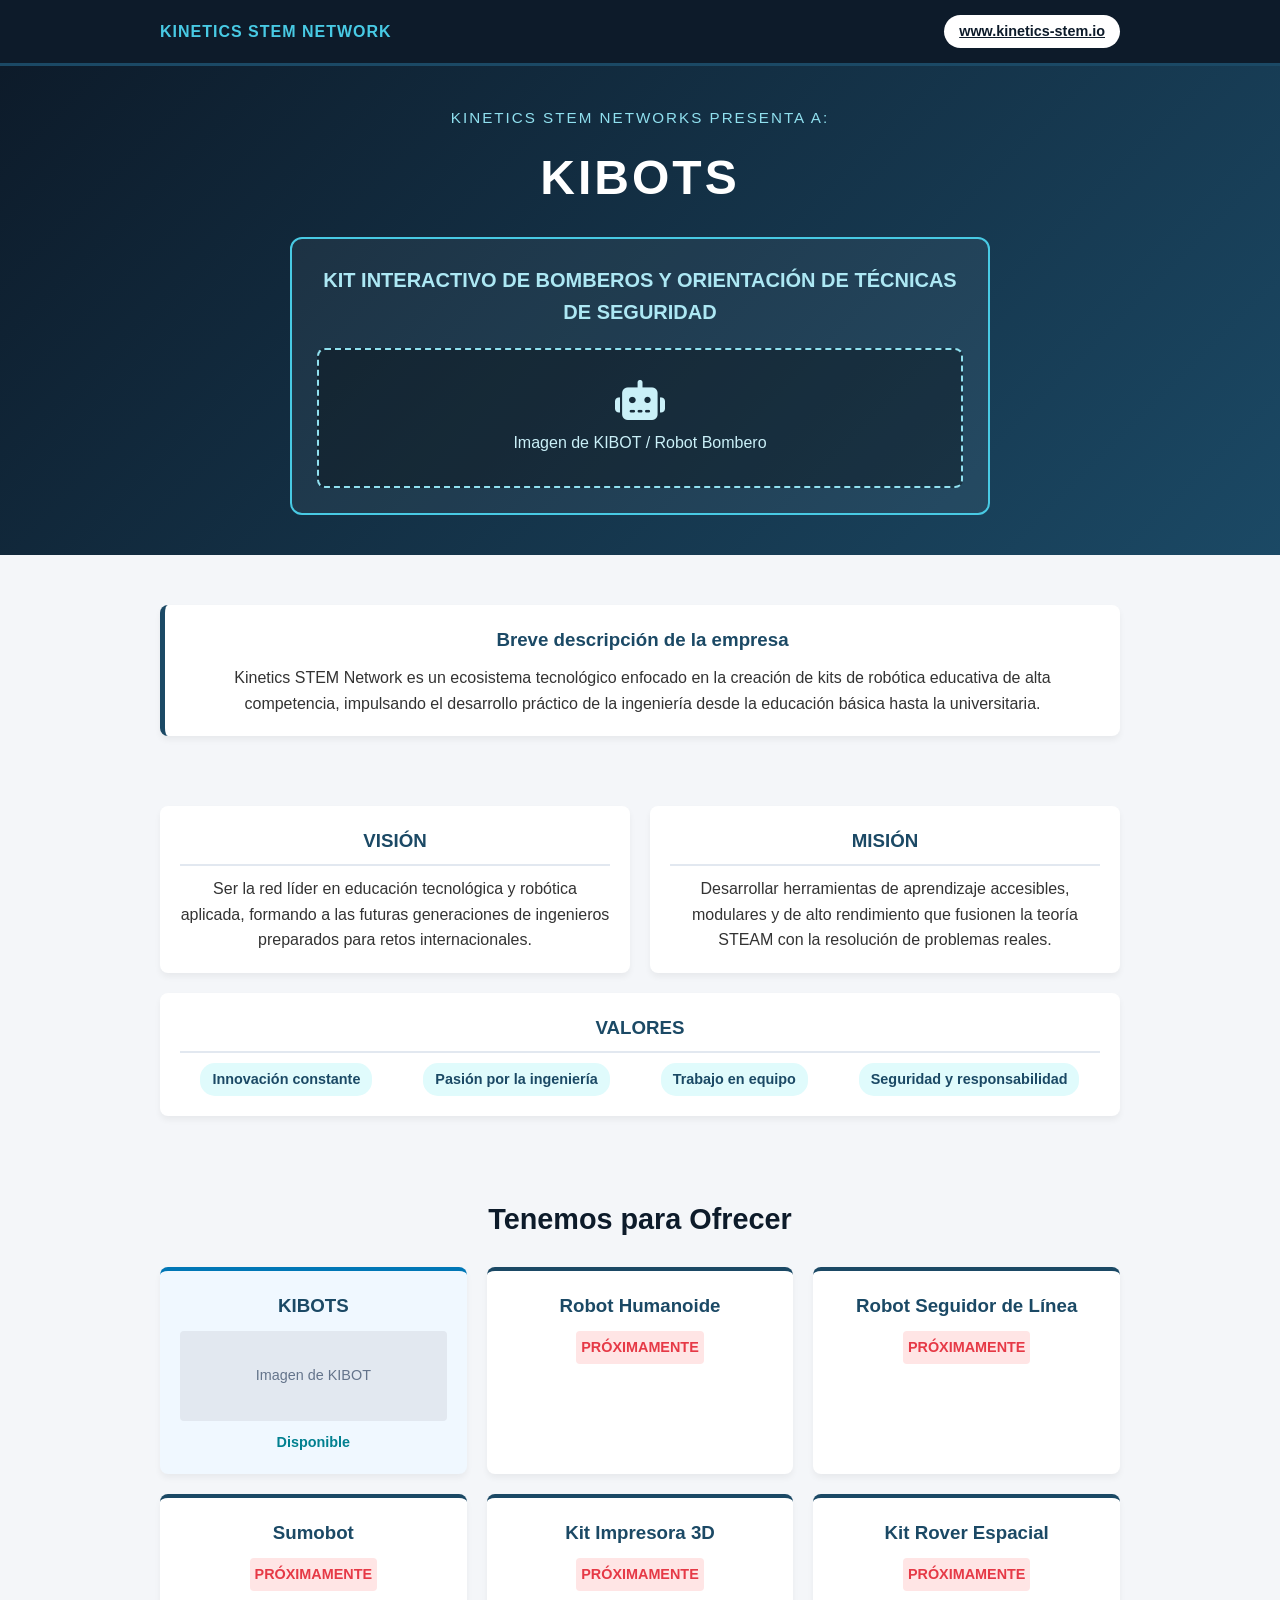
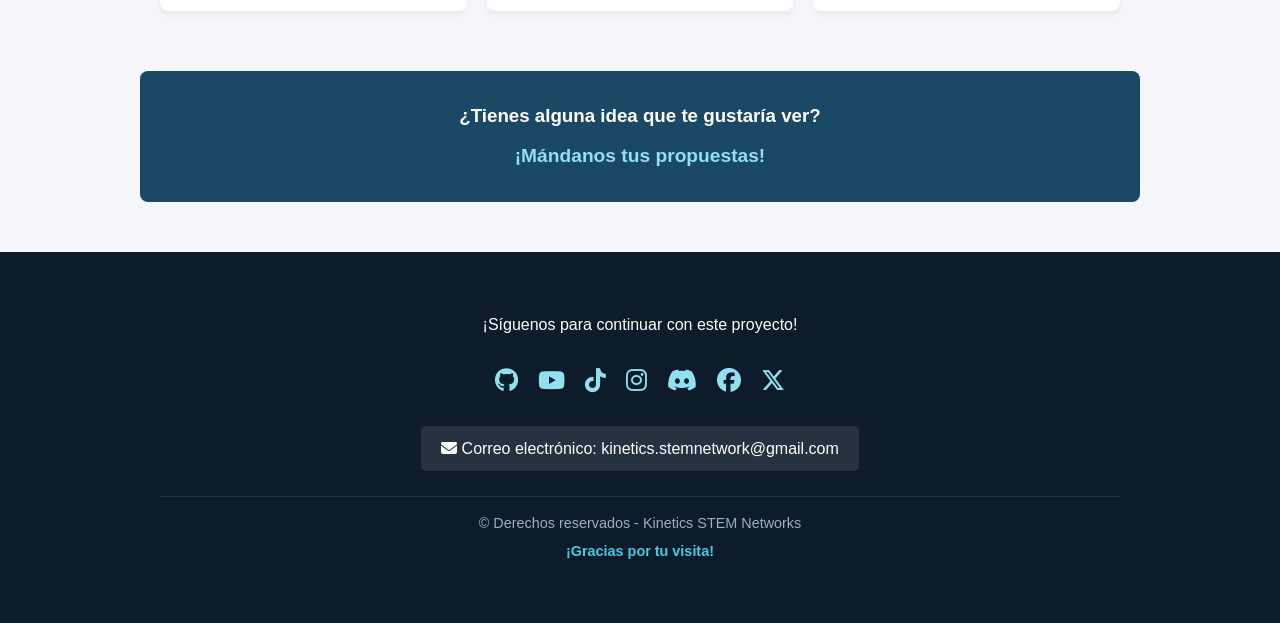
==== index.html @ 442177e5 "Update index.html" ====
<!DOCTYPE html>
<html lang="es">
<head>
    <meta charset="UTF-8">
    <meta name="viewport" content="width=device-width, initial-scale=1.0">
    <title>Kinetics STEM Network - KIBOTS</title>
    <link rel="stylesheet" href="style.css">
    <!-- FontAwesome para iconos de redes sociales -->
    <link rel="stylesheet" href="https://cdnjs.cloudflare.com/ajax/libs/font-awesome/6.4.0/css/all.min.css">
</head>
<body>

    <!-- BARRA DE NAVEGACIÓN -->
    <nav class="navbar">
        <div class="nav-container">
            <div class="logo">KINETICS STEM NETWORK</div>
            <a href="https://kinetics-stem-network.github.io/" class="nav-url">www.kinetics-stem.io</a>
        </div>
    </nav>

    <!-- ENCABEZADO PRINCIPAL -->
    <header class="hero">
        <p class="presenta">KINETICS STEM NETWORKS PRESENTA A:</p>
        <h1 class="main-title">KIBOTS</h1>
        <div class="hero-card">
            <h2>KIT INTERACTIVO DE BOMBEROS Y ORIENTACIÓN DE TÉCNICAS DE SEGURIDAD</h2>
            <div class="robot-placeholder">
                <i class="fa-solid fa-robot"></i>
                <span>Imagen de KIBOT / Robot Bombero</span>
            </div>
        </div>
    </header>

    <!-- SECCIÓN DE DESCRIPCIÓN DE LA EMPRESA -->
    <section class="container description-section">
        <div class="box-desc">
            <h3>Breve descripción de la empresa</h3>
            <p>Kinetics STEM Network es un ecosistema tecnológico enfocado en la creación de kits de robótica educativa de alta competencia, impulsando el desarrollo práctico de la ingeniería desde la educación básica hasta la universitaria.</p>
        </div>
    </section>

    <!-- SECCIÓN VISIÓN, MISIÓN Y VALORES -->
    <section class="container mission-vision">
        <div class="mv-grid">
            <div class="mv-box">
                <h3>VISIÓN</h3>
                <p>Ser la red líder en educación tecnológica y robótica aplicada, formando a las futuras generaciones de ingenieros preparados para retos internacionales.</p>
            </div>
            <div class="mv-box">
                <h3>MISIÓN</h3>
                <p>Desarrollar herramientas de aprendizaje accesibles, modulares y de alto rendimiento que fusionen la teoría STEAM con la resolución de problemas reales.</p>
            </div>
        </div>
        <div class="values-box">
            <h3>VALORES</h3>
            <ul>
                <li>Innovación constante</li>
                <li>Pasión por la ingeniería</li>
                <li>Trabajo en equipo</li>
                <li>Seguridad y responsabilidad</li>
            </ul>
        </div>
    </section>

    <!-- SECCIÓN: TENEMOS PARA OFRECER (CATÁLOGO DE KITS) -->
    <section class="container catalog-section">
        <h2>Tenemos para Ofrecer</h2>
        <div class="catalog-grid">
            <div class="catalog-card featured">
                <h3>KIBOTS</h3>
                <div class="thumb">Imagen de KIBOT</div>
                <p class="status">Disponible</p>
            </div>
            <div class="catalog-card">
                <h3>Robot Humanoide</h3>
                <p class="status-proximamente">PRÓXIMAMENTE</p>
            </div>
            <div class="catalog-card">
                <h3>Robot Seguidor de Línea</h3>
                <p class="status-proximamente">PRÓXIMAMENTE</p>
            </div>
            <div class="catalog-card">
                <h3>Sumobot</h3>
                <p class="status-proximamente">PRÓXIMAMENTE</p>
            </div>
            <div class="catalog-card">
                <h3>Kit Impresora 3D</h3>
                <p class="status-proximamente">PRÓXIMAMENTE</p>
            </div>
            <div class="catalog-card">
                <h3>Kit Rover Espacial</h3>
                <p class="status-proximamente">PRÓXIMAMENTE</p>
            </div>
        </div>
    </section>

    <!-- SECCIÓN DE INTERACCIÓN -->
    <section class="container feedback-section">
        <h3>¿Tienes alguna idea que te gustaría ver?</h3>
        <p class="feedback-cta">¡Mándanos tus propuestas!</p>
    </section>

    <!-- PIE DE PÁGINA Y CONTACTO -->
    <footer class="footer">
        <div class="container footer-content">
            <p>¡Síguenos para continuar con este proyecto!</p>
            <div class="social-icons">
                <a href="#"><i class="fa-brands fa-github"></i></a>
                <a href="#"><i class="fa-brands fa-youtube"></i></a>
                <a href="#"><i class="fa-brands fa-tiktok"></i></a>
                <a href="#"><i class="fa-brands fa-instagram"></i></a>
                <a href="#"><i class="fa-brands fa-discord"></i></a>
                <a href="#"><i class="fa-brands fa-facebook"></i></a>
                <a href="#"><i class="fa-brands fa-x-twitter"></i></a>
            </div>
            <div class="email-box">
                <p><i class="fa-solid fa-envelope"></i> Correo electrónico: kinetics.stemnetwork@gmail.com</p>
            </div>
            <div class="rights">
                <p>© Derechos reservados - Kinetics STEM Networks</p>
                <p class="thanks">¡Gracias por tu visita!</p>
            </div>
        </div>
    </footer>

</body>
</html>
---- style.css ----
/* Estilos generales limpios y profesionales estilo ingeniería/competencia */
* {
    margin: 0;
    padding: 0;
    box-sizing: border-box;
    font-family: 'Segoe UI', Tahoma, Geneva, Verdana, sans-serif;
}

body {
    background-color: #f4f6f9;
    color: #333;
    line-height: 1.6;
}

.container {
    max-width: 1000px;
    margin: 0 auto;
    padding: 20px;
}

/* Barra de navegación superior */
.navbar {
    background-color: #0d1b2a;
    color: #ffffff;
    padding: 15px 0;
    border-bottom: 3px solid #1b4965;
}

.nav-container {
    max-width: 1000px;
    margin: 0 auto;
    display: flex;
    justify-content: space-between;
    align-items: center;
    padding: 0 20px;
}

.logo {
    font-weight: bold;
    letter-spacing: 1px;
    color: #48cae4;
}

.nav-url {
    background-color: #ffffff;
    color: #0d1b2a;
    padding: 5px 15px;
    border-radius: 20px;
    font-size: 0.9rem;
    font-weight: bold;
}

/* Encabezado Principal (Hero) */
.hero {
    background: linear-gradient(135deg, #0d1b2a, #1b4965);
    color: white;
    text-align: center;
    padding: 40px 20px;
}

.presenta {
    font-size: 0.95rem;
    letter-spacing: 2px;
    color: #90e0ef;
    margin-bottom: 10px;
}

.main-title {
    font-size: 3rem;
    color: #ffffff;
    margin-bottom: 20px;
    letter-spacing: 3px;
    text-transform: uppercase;
}

.hero-card {
    background: rgba(255, 255, 255, 0.05);
    border: 2px solid #48cae4;
    border-radius: 12px;
    padding: 25px;
    max-width: 700px;
    margin: 0 auto;
}

.hero-card h2 {
    font-size: 1.25rem;
    margin-bottom: 20px;
    color: #ade8f4;
}

.robot-placeholder {
    background-color: rgba(0, 0, 0, 0.3);
    border: 2px dashed #90e0ef;
    border-radius: 8px;
    height: 140px;
    display: flex;
    flex-direction: column;
    justify-content: center;
    align-items: center;
    color: #caf0f8;
    gap: 10px;
}

.robot-placeholder i {
    font-size: 2.5rem;
}

/* Descripción de la empresa */
.description-section {
    margin-top: 30px;
}

.box-desc {
    background: white;
    border-left: 5px solid #1b4965;
    padding: 20px;
    border-radius: 8px;
    box-shadow: 0 4px 6px rgba(0,0,0,0.05);
    text-align: center;
}

.box-desc h3 {
    color: #1b4965;
    margin-bottom: 10px;
}

/* Misión, Visión y Valores */
.mission-vision {
    margin-top: 30px;
}

.mv-grid {
    display: grid;
    grid-template-columns: 1fr 1fr;
    gap: 20px;
    margin-bottom: 20px;
}

.mv-box, .values-box {
    background: white;
    padding: 20px;
    border-radius: 8px;
    box-shadow: 0 4px 6px rgba(0,0,0,0.05);
    text-align: center;
}

.mv-box h3, .values-box h3 {
    color: #1b4965;
    margin-bottom: 10px;
    border-bottom: 2px solid #e2e8f0;
    padding-bottom: 8px;
}

.values-box ul {
    list-style: none;
    display: flex;
    justify-content: space-around;
    flex-wrap: wrap;
    gap: 10px;
    margin-top: 10px;
}

.values-box li {
    background: #e0fbfc;
    color: #1b4965;
    padding: 5px 12px;
    border-radius: 15px;
    font-size: 0.9rem;
    font-weight: 600;
}

/* Catálogo: Tenemos para ofrecer */
.catalog-section {
    margin-top: 40px;
    text-align: center;
}

.catalog-section h2 {
    color: #0d1b2a;
    margin-bottom: 25px;
    font-size: 1.8rem;
}

.catalog-grid {
    display: grid;
    grid-template-columns: repeat(auto-fit, minmax(280px, 1fr));
    gap: 20px;
}

.catalog-card {
    background: white;
    border-radius: 8px;
    padding: 20px;
    box-shadow: 0 4px 6px rgba(0,0,0,0.05);
    border-top: 4px solid #1b4965;
    transition: transform 0.2s;
}

.catalog-card:hover {
    transform: translateY(-5px);
}

.catalog-card.featured {
    border-top-color: #0077b6;
    background: #f0f8ff;
}

.catalog-card h3 {
    color: #1b4965;
    margin-bottom: 10px;
}

.catalog-card .thumb {
    background: #e2e8f0;
    height: 90px;
    display: flex;
    align-items: center;
    justify-content: center;
    border-radius: 4px;
    color: #64748b;
    font-size: 0.9rem;
    margin-bottom: 10px;
}

.status {
    color: #028090;
    font-weight: bold;
    font-size: 0.9rem;
}

.status-proximamente {
    color: #e63946;
    font-weight: bold;
    font-size: 0.9rem;
    background: #ffe5e5;
    padding: 5px;
    border-radius: 4px;
    display: inline-block;
}

/* Sección de interacción / propuesta */
.feedback-section {
    margin-top: 40px;
    background: #1b4965;
    color: white;
    text-align: center;
    padding: 30px;
    border-radius: 8px;
}

.feedback-section h3 {
    margin-bottom: 10px;
}

.feedback-cta {
    font-size: 1.2rem;
    color: #90e0ef;
    font-weight: bold;
}

/* Pie de página */
.footer {
    background-color: #0d1b2a;
    color: white;
    text-align: center;
    padding: 40px 20px;
    margin-top: 50px;
}

.footer-content {
    display: flex;
    flex-direction: column;
    align-items: center;
    gap: 15px;
}

.social-icons {
    display: flex;
    gap: 20px;
    font-size: 1.5rem;
    margin: 10px 0;
}

.social-icons a {
    color: #90e0ef;
    transition: color 0.2s;
}

.social-icons a:hover {
    color: #ffffff;
}

.email-box {
    background: rgba(255, 255, 255, 0.1);
    padding: 10px 20px;
    border-radius: 5px;
}

.rights {
    font-size: 0.9rem;
    color: #a0aec0;
    border-top: 1px solid rgba(255, 255, 255, 0.1);
    width: 100%;
    padding-top: 15px;
    margin-top: 10px;
}

.thanks {
    color: #48cae4;
    font-weight: bold;
    margin-top: 5px;
}

/* Adaptabilidad para celulares */
@media (max-width: 768px) {
    .mv-grid {
        grid-template-columns: 1fr;
    }
}
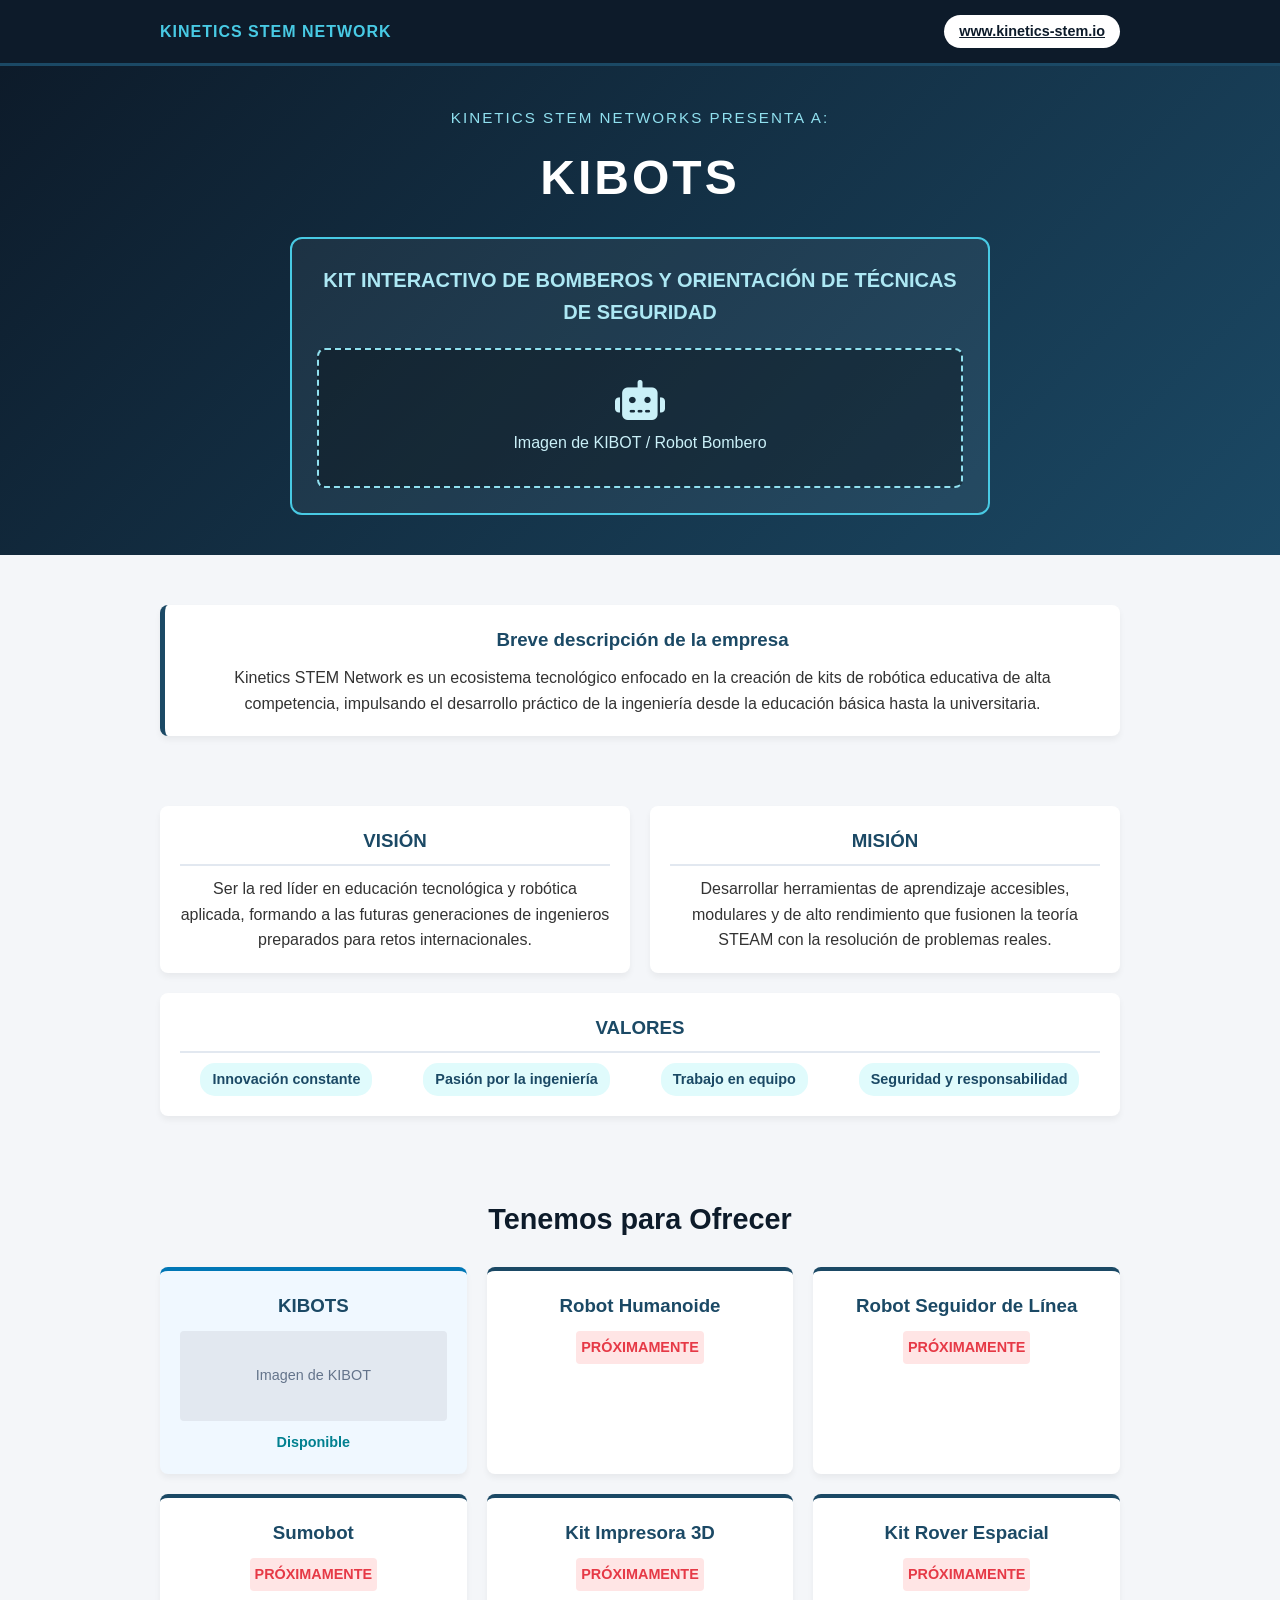
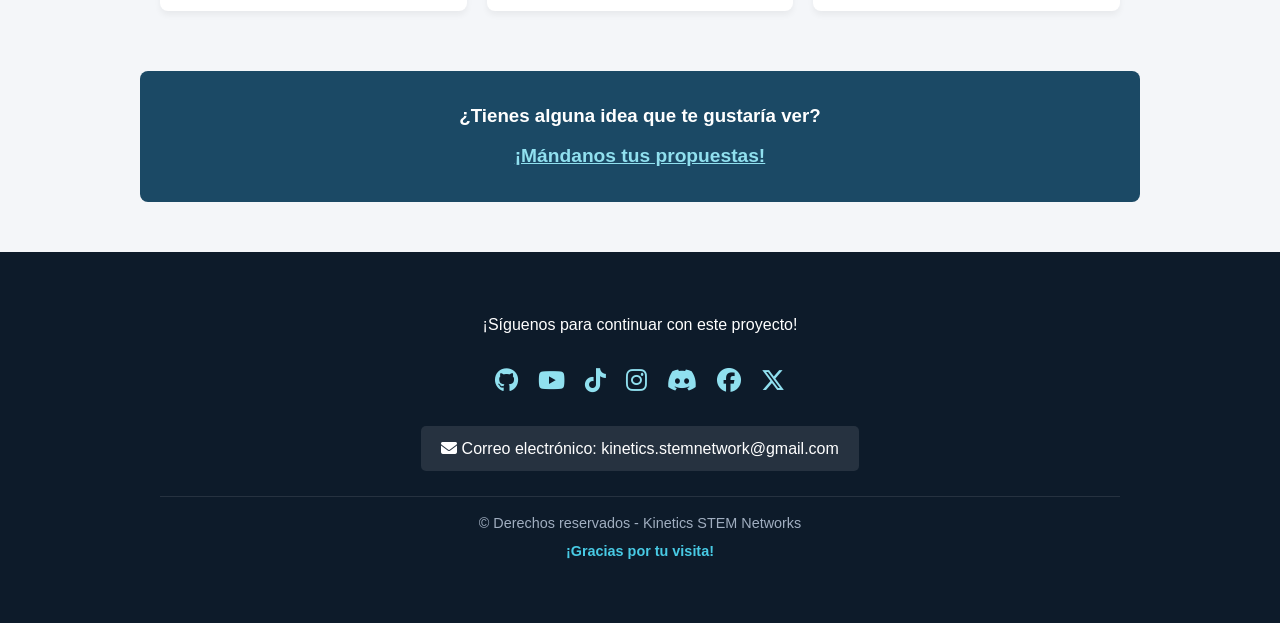
==== commit b78e00ea: "Update index.html" ====
--- a/index.html
+++ b/index.html
@@ -6,7 +6,7 @@
     <title>Kinetics STEM Network - KIBOTS</title>
     <link rel="stylesheet" href="style.css">
     <!-- FontAwesome para iconos de redes sociales -->
-    <link rel="stylesheet" href="https://cdnjs.cloudflare.com/ajax/libs/font-awesome/6.4.0/css/all.min.css">
+    <link rel="stylesheet" href="https://cdnjs.cloudflare.com/ajax/libs/font-awesome/6.6.0/css/all.min.css">
 </head>
 <body>
 
@@ -97,21 +97,23 @@
     <!-- SECCIÓN DE INTERACCIÓN -->
     <section class="container feedback-section">
         <h3>¿Tienes alguna idea que te gustaría ver?</h3>
-        <p class="feedback-cta">¡Mándanos tus propuestas!</p>
+        <a href="https://forms.gle/aLyfknLnVdMzUrv99" target="_blank" rel="noopener noreferrer" class="feedback-cta">
+        ¡Mándanos tus propuestas!
+        </a>
     </section>
-
+    
     <!-- PIE DE PÁGINA Y CONTACTO -->
     <footer class="footer">
         <div class="container footer-content">
             <p>¡Síguenos para continuar con este proyecto!</p>
             <div class="social-icons">
-                <a href="#"><i class="fa-brands fa-github"></i></a>
-                <a href="#"><i class="fa-brands fa-youtube"></i></a>
-                <a href="#"><i class="fa-brands fa-tiktok"></i></a>
-                <a href="#"><i class="fa-brands fa-instagram"></i></a>
-                <a href="#"><i class="fa-brands fa-discord"></i></a>
-                <a href="#"><i class="fa-brands fa-facebook"></i></a>
-                <a href="#"><i class="fa-brands fa-x-twitter"></i></a>
+                <a href="https://kinetics-stem-network.github.io/" target="_blank" rel="noopener noreferrer" aria-label="GitHub"><i class="fa-brands fa-github"></i></a>
+                <a href="https://www.youtube.com/@kineticsstemnetwork" target="_blank" rel="noopener noreferrer" aria-label="YouTube"><i class="fa-brands fa-youtube"></i></a>
+                <a href="https://www.tiktok.com/@kinetics.stem.net?_r=1&_t=ZS-9BZvAR5Si1N" target="_blank" rel="noopener noreferrer" aria-label="TikTok"><i class="fa-brands fa-tiktok"></i></a>
+                <a href="https://www.instagram.com/kinetics.stemnet?bqrl=MW1hcW13aWluMnhhZQ==" target="_blank" rel="noopener noreferrer" aria-label="Instagram"><i class="fa-brands fa-instagram"></i></a>
+                <a href="#" aria-label="Discord"><i class="fa-brands fa-discord"></i></a>
+                <a href="https://www.facebook.com/share/1HZfPSzojB/" target="_blank" rel="noopener noreferrer" aria-label="Facebook"><i class="fa-brands fa-facebook"></i></a000>
+                <a href="https://x.com/KineticsStemNet" target="_blank" rel="noopener noreferrer" aria-label="X"><i class="fa-brands fa-x-twitter"></i></a>
             </div>
             <div class="email-box">
                 <p><i class="fa-solid fa-envelope"></i> Correo electrónico: kinetics.stemnetwork@gmail.com</p>
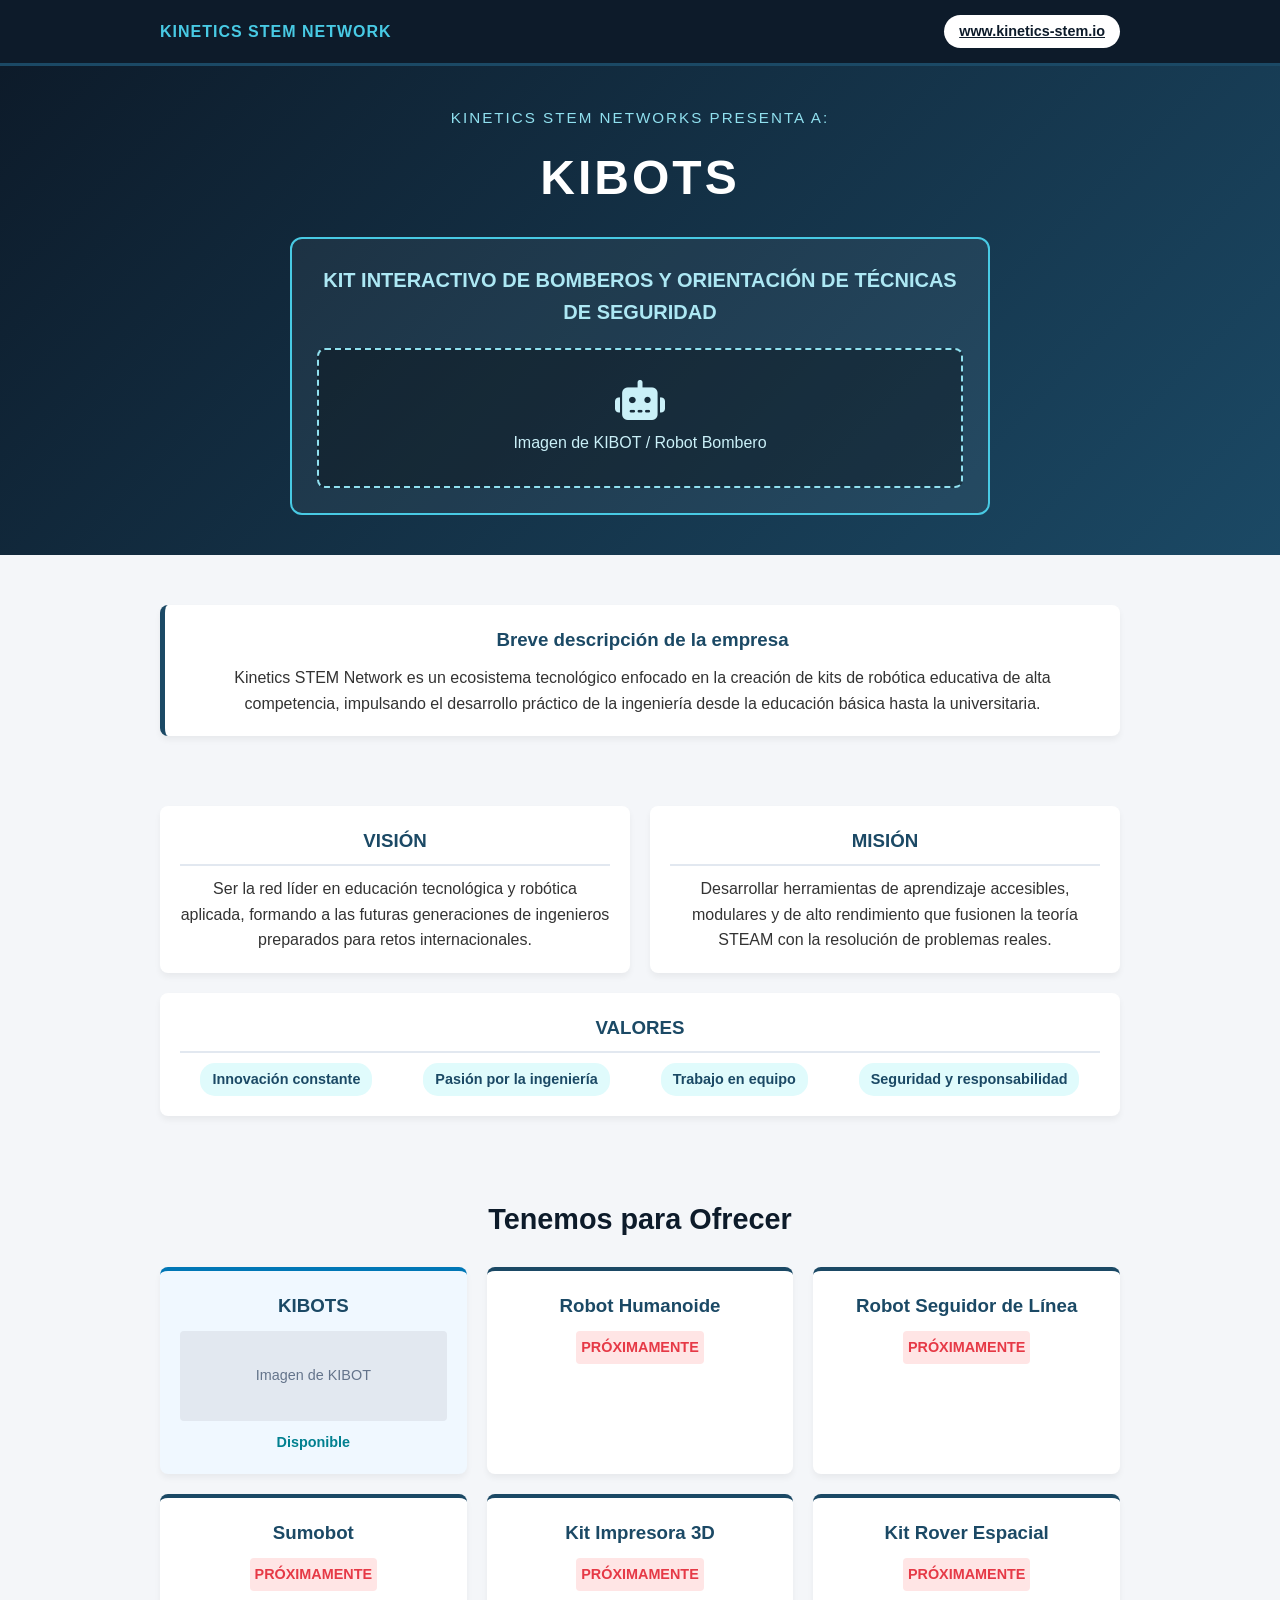
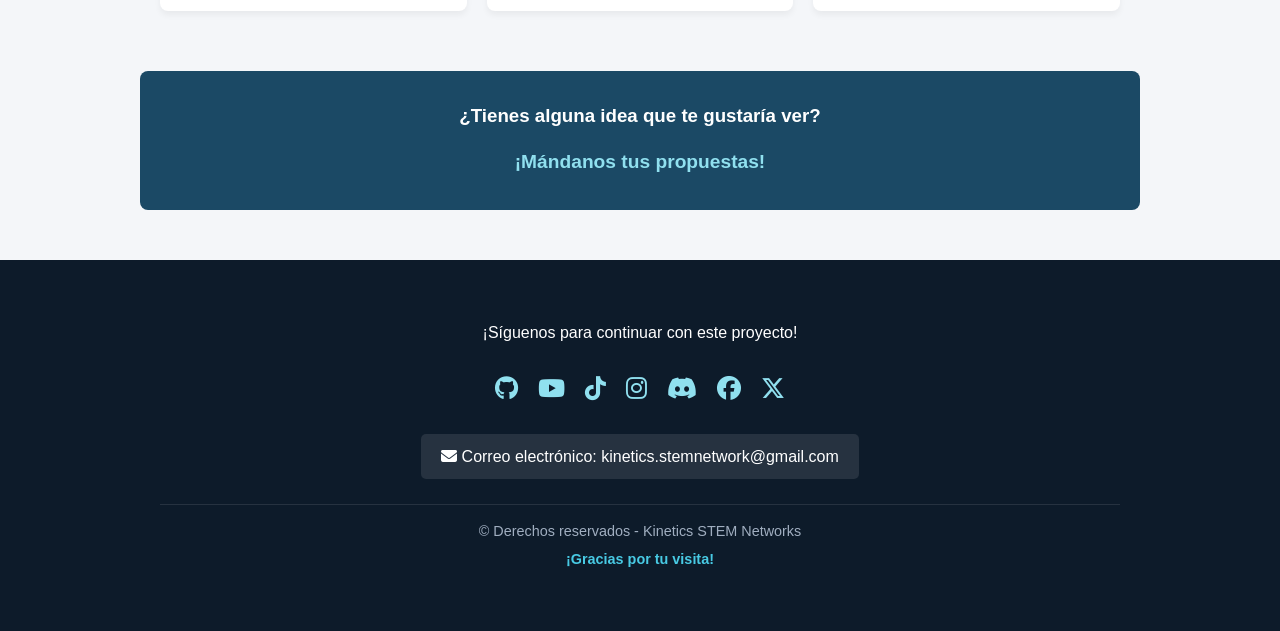
==== commit 3799f254: "Update index.html" ====
--- a/index.html
+++ b/index.html
@@ -111,7 +111,7 @@
                 <a href="https://www.youtube.com/@kineticsstemnetwork" target="_blank" rel="noopener noreferrer" aria-label="YouTube"><i class="fa-brands fa-youtube"></i></a>
                 <a href="https://www.tiktok.com/@kinetics.stem.net?_r=1&_t=ZS-9BZvAR5Si1N" target="_blank" rel="noopener noreferrer" aria-label="TikTok"><i class="fa-brands fa-tiktok"></i></a>
                 <a href="https://www.instagram.com/kinetics.stemnet?bqrl=MW1hcW13aWluMnhhZQ==" target="_blank" rel="noopener noreferrer" aria-label="Instagram"><i class="fa-brands fa-instagram"></i></a>
-                <a href="#" aria-label="Discord"><i class="fa-brands fa-discord"></i></a>
+                <a href="https://discord.gg/WGxm2dA37G" target="_blank" rel="noopener noreferrer" aria-label="Discord"><i class="fa-brands fa-discord"></i></a>
                 <a href="https://www.facebook.com/share/1HZfPSzojB/" target="_blank" rel="noopener noreferrer" aria-label="Facebook"><i class="fa-brands fa-facebook"></i></a000>
                 <a href="https://x.com/KineticsStemNet" target="_blank" rel="noopener noreferrer" aria-label="X"><i class="fa-brands fa-x-twitter"></i></a>
             </div>
--- a/style.css
+++ b/style.css
@@ -253,9 +253,20 @@
 }
 
 .feedback-cta {
+    display: inline-block;
     font-size: 1.2rem;
     color: #90e0ef;
     font-weight: bold;
+    text-decoration: none;
+    margin-top: 6px;
+    border-bottom: 2px solid transparent;
+    transition: color 0.2s, border-color 0.2s, transform 0.2s;
+}
+
+.feedback-cta:hover {
+    color: #ffffff;
+    border-bottom-color: #48cae4;
+    transform: translateY(-2px);
 }
 
 /* Pie de página */
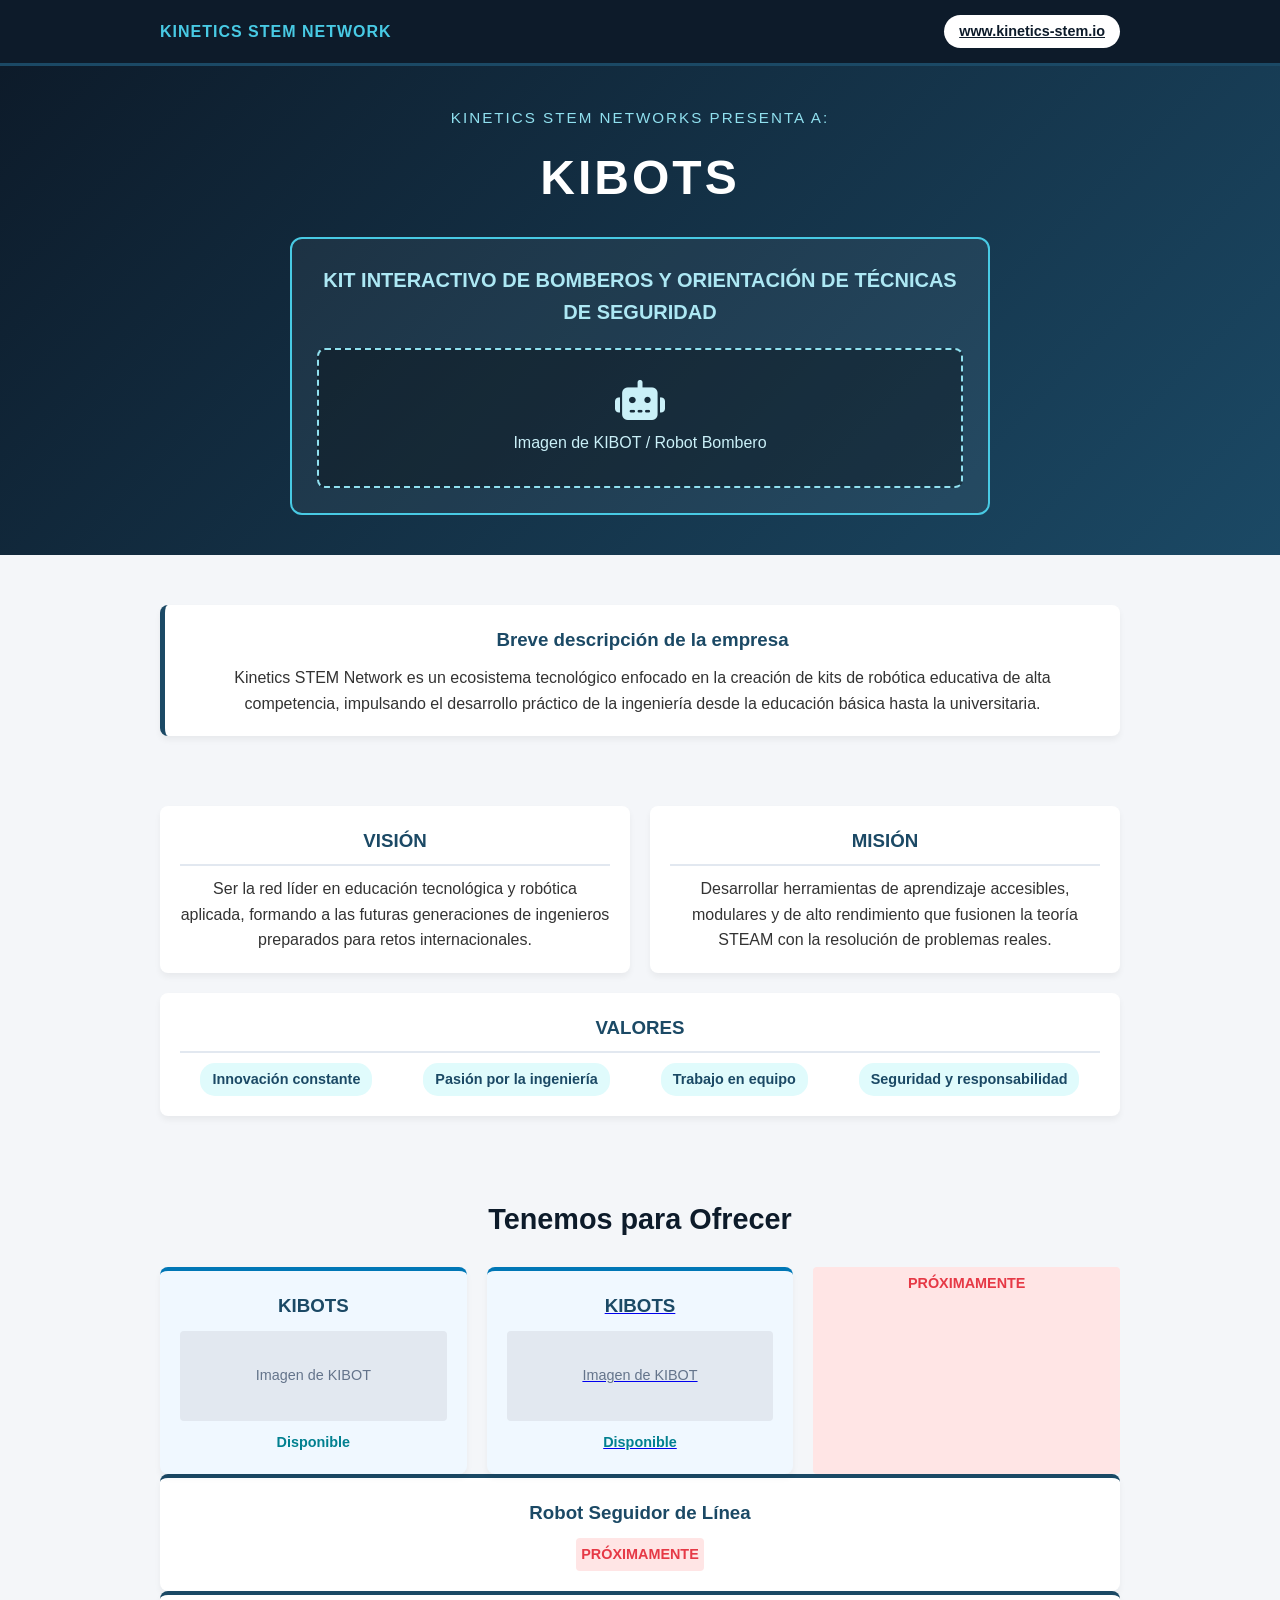
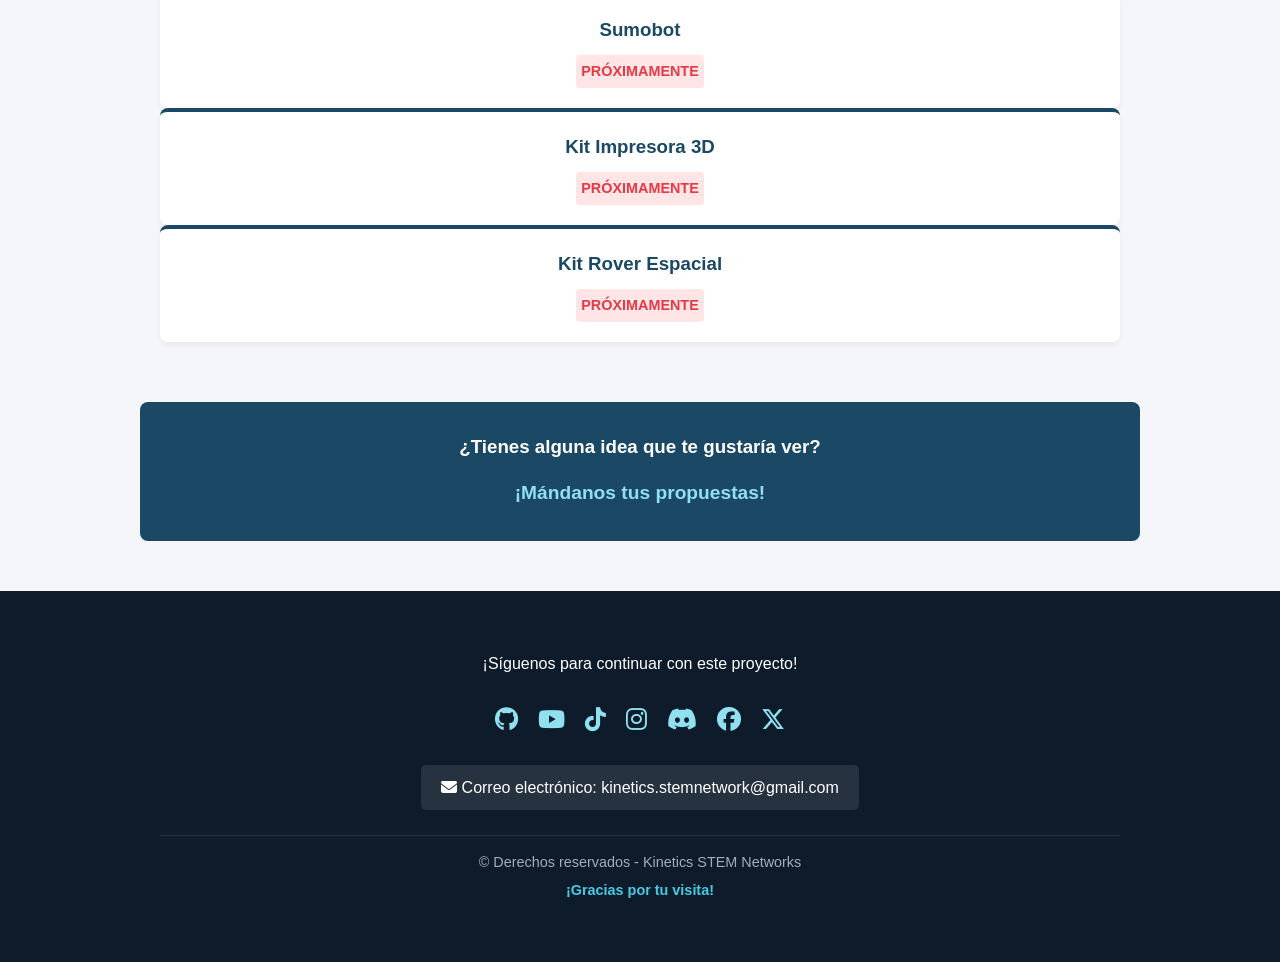
==== commit 4cc8c952: "Update index.html" ====
--- a/index.html
+++ b/index.html
@@ -18,7 +18,7 @@
         </div>
     </nav>
 
-    <!-- ENCABEZADO PRINCIPAL -->
+<!-- ENCABEZADO PRINCIPAL -->
     <header class="hero">
         <p class="presenta">KINETICS STEM NETWORKS PRESENTA A:</p>
         <h1 class="main-title">KIBOTS</h1>
@@ -71,8 +71,11 @@
                 <div class="thumb">Imagen de KIBOT</div>
                 <p class="status">Disponible</p>
             </div>
-            <div class="catalog-card">
-                <h3>Robot Humanoide</h3>
+           <a href="kibots.html" class="catalog-card featured card-link">
+            <h3>KIBOTS</h3>
+            <div class="thumb">Imagen de KIBOT</div>
+            <p class="status">Disponible</p>
+            </a>
                 <p class="status-proximamente">PRÓXIMAMENTE</p>
             </div>
             <div class="catalog-card">
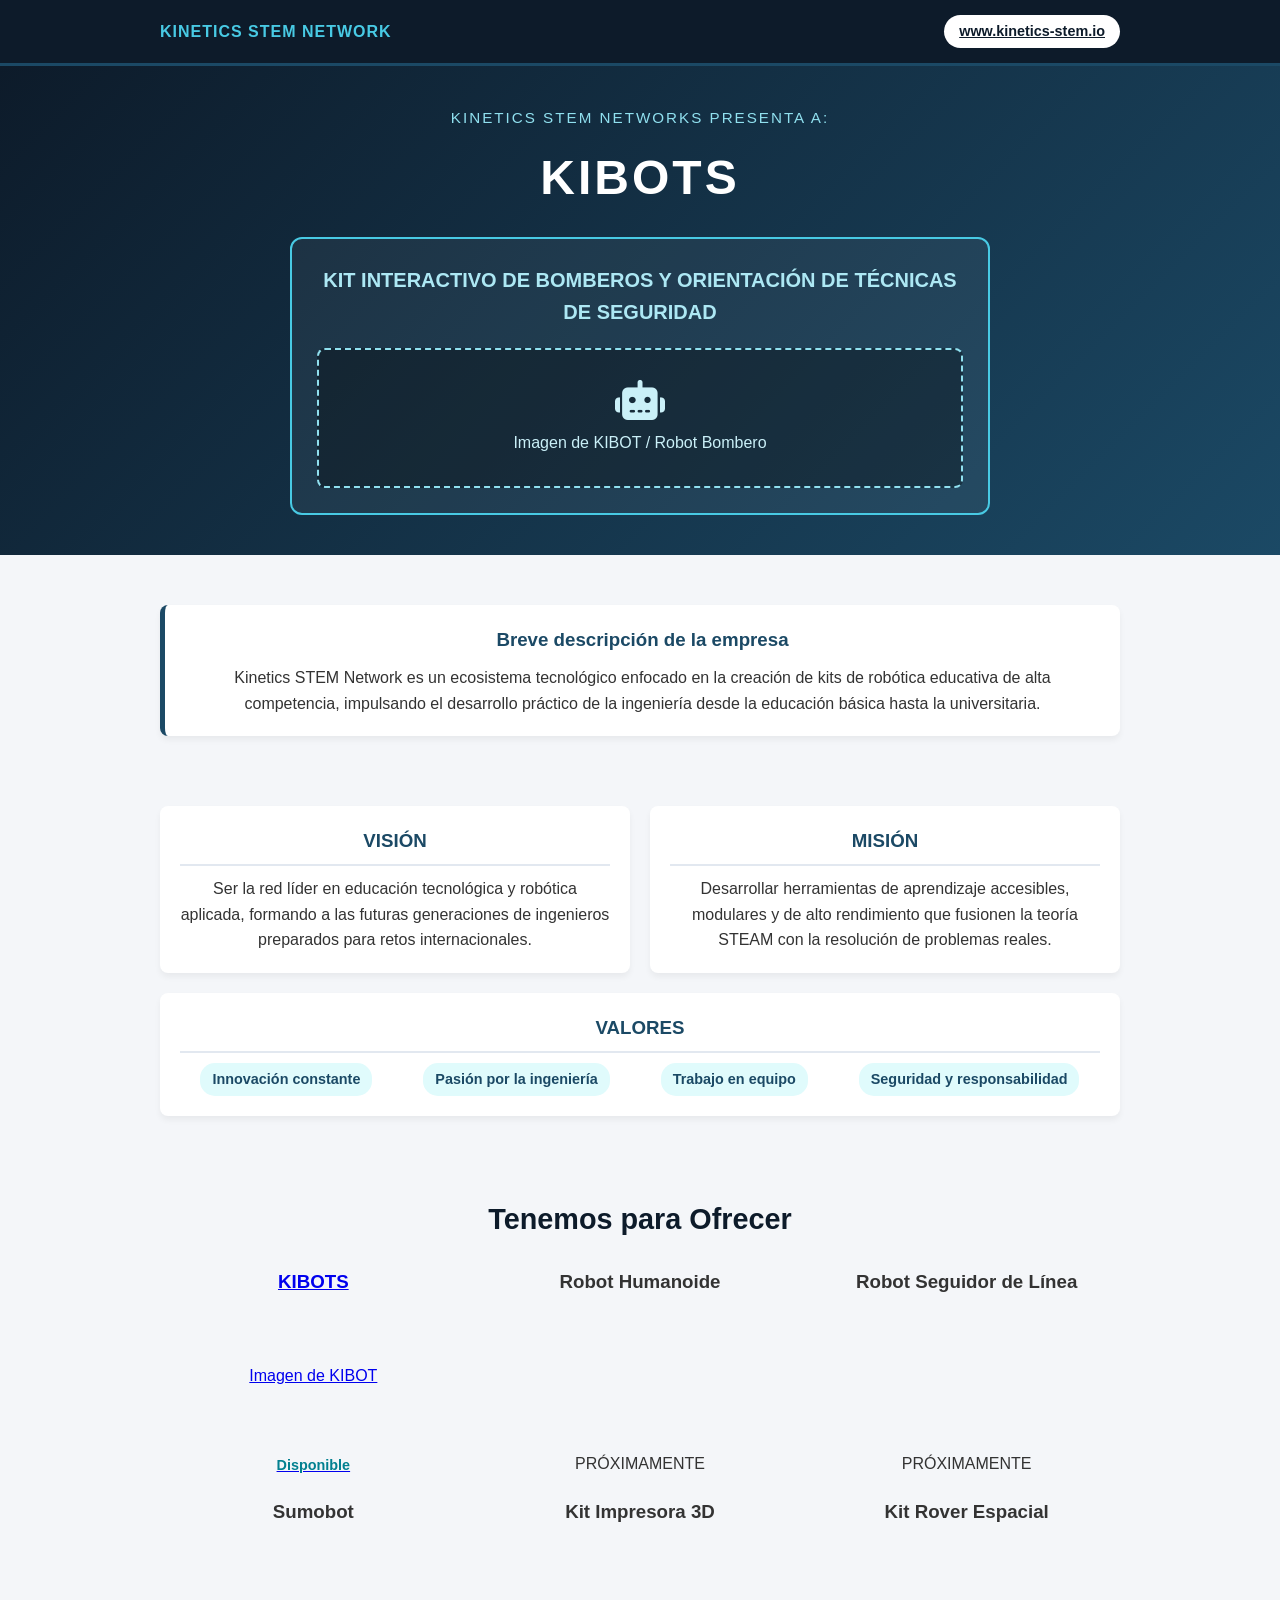
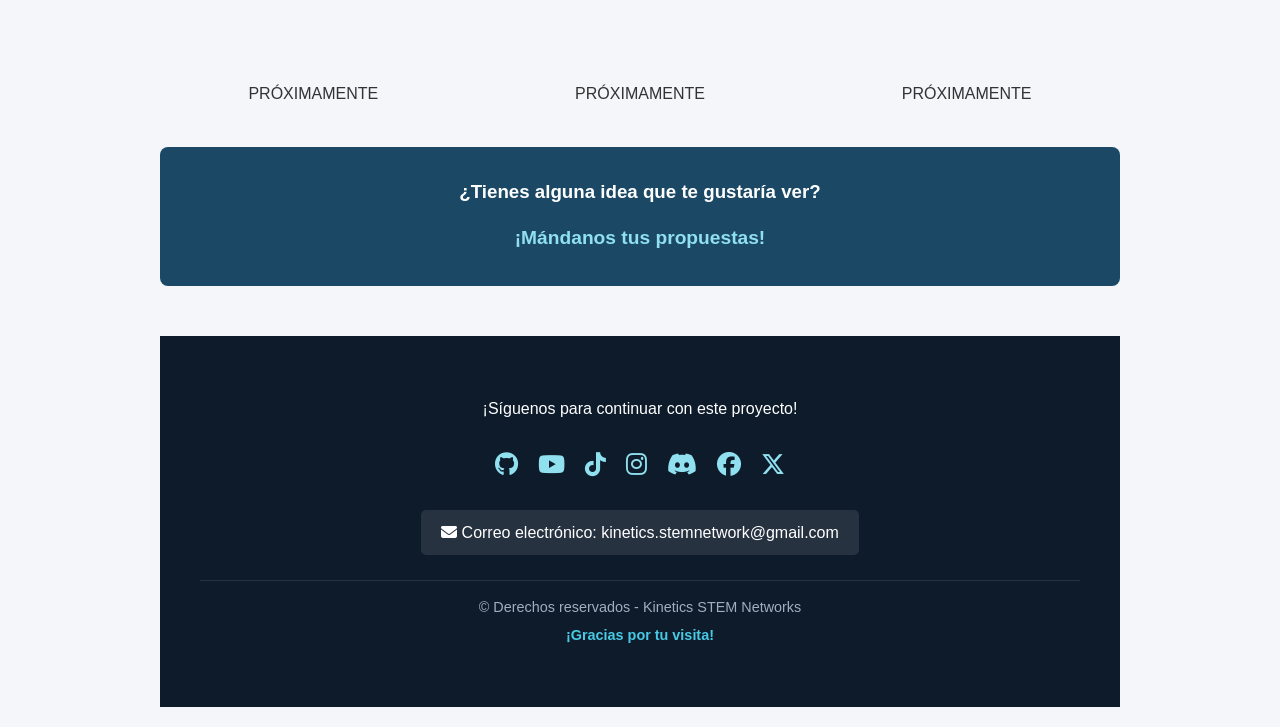
==== commit 68787da6: "Update index.html" ====
--- a/index.html
+++ b/index.html
@@ -65,37 +65,38 @@
     <!-- SECCIÓN: TENEMOS PARA OFRECER (CATÁLOGO DE KITS) -->
     <section class="container catalog-section">
         <h2>Tenemos para Ofrecer</h2>
-        <div class="catalog-grid">
-            <div class="catalog-card featured">
-                <h3>KIBOTS</h3>
-                <div class="thumb">Imagen de KIBOT</div>
-                <p class="status">Disponible</p>
-            </div>
-           <a href="kibots.html" class="catalog-card featured card-link">
-            <h3>KIBOTS</h3>
-            <div class="thumb">Imagen de KIBOT</div>
-            <p class="status">Disponible</p>
-            </a>
-                <p class="status-proximamente">PRÓXIMAMENTE</p>
-            </div>
-            <div class="catalog-card">
-                <h3>Robot Seguidor de Línea</h3>
-                <p class="status-proximamente">PRÓXIMAMENTE</p>
-            </div>
-            <div class="catalog-card">
-                <h3>Sumobot</h3>
-                <p class="status-proximamente">PRÓXIMAMENTE</p>
-            </div>
-            <div class="catalog-card">
-                <h3>Kit Impresora 3D</h3>
-                <p class="status-proximamente">PRÓXIMAMENTE</p>
-            </div>
-            <div class="catalog-card">
-                <h3>Kit Rover Espacial</h3>
-                <p class="status-proximamente">PRÓXIMAMENTE</p>
-            </div>
-        </div>
-    </section>
+<div class="catalog-grid">
+    <a href="kibots.html" class="catalog-card featured">
+        <h3>KIBOTS</h3>
+        <div class="thumb">Imagen de KIBOT</div>
+        <p class="status">Disponible</p>
+    </a>
+
+    <div class="catalog-card">
+        <h3>Robot Humanoide</h3>
+        <span class="badge-soon">PRÓXIMAMENTE</span>
+    </div>
+
+    <div class="catalog-card">
+        <h3>Robot Seguidor de Línea</h3>
+        <span class="badge-soon">PRÓXIMAMENTE</span>
+    </div>
+
+    <div class="catalog-card">
+        <h3>Sumobot</h3>
+        <span class="badge-soon">PRÓXIMAMENTE</span>
+    </div>
+
+    <div class="catalog-card">
+        <h3>Kit Impresora 3D</h3>
+        <span class="badge-soon">PRÓXIMAMENTE</span>
+    </div>
+
+    <div class="catalog-card">
+        <h3>Kit Rover Espacial</h3>
+        <span class="badge-soon">PRÓXIMAMENTE</span>
+    </div>
+</div>
 
     <!-- SECCIÓN DE INTERACCIÓN -->
     <section class="container feedback-section">
--- a/style.css
+++ b/style.css
@@ -181,45 +181,170 @@
     font-size: 1.8rem;
 }
 
+/* Enlaces sin subrayado en tarjetas y hero */
+.hero-card-link,
+.card-link {
+    display: block;
+    text-decoration: none;
+    color: inherit;
+    height: 100%;
+}
+
+/* Mismo tamaño en todos los recuadros de proyectos */
 .catalog-grid {
     display: grid;
-    grid-template-columns: repeat(auto-fit, minmax(280px, 1fr));
+    grid-template-columns: repeat(auto-fit, minmax(240px, 1fr));
+    grid-auto-rows: 1fr;
     gap: 20px;
+    align-items: stretch;
 }
 
 .catalog-card {
-    background: white;
-    border-radius: 8px;
-    padding: 20px;
-    box-shadow: 0 4px 6px rgba(0,0,0,0.05);
-    border-top: 4px solid #1b4965;
-    transition: transform 0.2s;
-}
-
-.catalog-card:hover {
-    transform: translateY(-5px);
-}
-
-.catalog-card.featured {
-    border-top-color: #0077b6;
-    background: #f0f8ff;
-}
-
-.catalog-card h3 {
-    color: #1b4965;
-    margin-bottom: 10px;
+    display: flex;
+    flex-direction: column;
+    justify-content: space-between;
+    align-items: center;
+    height: 100%;
+    min-height: 210px;
+    box-sizing: border-box;
 }
 
 .catalog-card .thumb {
-    background: #e2e8f0;
+    width: 100%;
     height: 90px;
     display: flex;
     align-items: center;
     justify-content: center;
-    border-radius: 4px;
-    color: #64748b;
-    font-size: 0.9rem;
-    margin-bottom: 10px;
+    margin: 10px 0;
+    border-radius: 8px;
+}
+
+/* Estilos para la página dedicada kibots.html */
+.kibots-header {
+    padding: 56px 0 44px;
+    text-align: center;
+}
+
+.kibots-header .badge-tag {
+    display: inline-block;
+    padding: 6px 14px;
+    border-radius: 999px;
+    font-size: 0.8rem;
+    font-weight: bold;
+    letter-spacing: 0.06em;
+    background-color: rgba(72, 202, 228, 0.15);
+    color: #48cae4;
+    margin-bottom: 14px;
+}
+
+.kibots-header h1 {
+    font-size: 2.6rem;
+    margin: 6px 0;
+}
+
+.kibots-header .subtitle {
+    font-size: 1.1rem;
+    font-weight: 600;
+    margin-bottom: 14px;
+}
+
+.kibots-header .lead-note {
+    max-width: 720px;
+    margin: 0 auto 24px;
+    line-height: 1.6;
+    opacity: 0.92;
+}
+
+.header-actions {
+    display: flex;
+    flex-wrap: wrap;
+    gap: 12px;
+    justify-content: center;
+}
+
+.btn-primary,
+.btn-secondary,
+.btn-ghost {
+    padding: 10px 18px;
+    border-radius: 8px;
+    text-decoration: none;
+    font-weight: 600;
+    font-size: 0.95rem;
+    transition: transform 0.2s, opacity 0.2s, background-color 0.2s;
+}
+
+.btn-primary {
+    background-color: #48cae4;
+    color: #0d1b2a;
+}
+
+.btn-secondary {
+    background-color: #0077b6;
+    color: #ffffff;
+}
+
+.btn-ghost {
+    border: 1px solid currentColor;
+    color: inherit;
+}
+
+.btn-primary:hover,
+.btn-secondary:hover,
+.btn-ghost:hover {
+    transform: translateY(-2px);
+    opacity: 0.95;
+}
+
+.section-block {
+    padding: 40px 0;
+}
+
+.section-head {
+    margin-bottom: 24px;
+}
+
+.section-head h2 {
+    margin-bottom: 6px;
+}
+
+.process-grid,
+.design-layout,
+.materials-grid {
+    display: grid;
+    grid-template-columns: repeat(auto-fit, minmax(260px, 1fr));
+    gap: 20px;
+}
+
+.process-step,
+.design-card,
+.material-group {
+    padding: 22px;
+    border-radius: 12px;
+    border: 1px solid rgba(128, 128, 128, 0.22);
+    background-color: rgba(255, 255, 255, 0.03);
+}
+
+.step-num {
+    display: inline-block;
+    font-weight: 700;
+    color: #48cae4;
+    margin-bottom: 8px;
+}
+
+.design-card ul,
+.materials-list {
+    padding-left: 18px;
+    margin: 10px 0 0;
+    line-height: 1.65;
+}
+
+.materials-list li {
+    margin-bottom: 6px;
+}
+
+.footer-back-link {
+    color: inherit;
+    text-decoration: underline;
 }
 
 .status {
